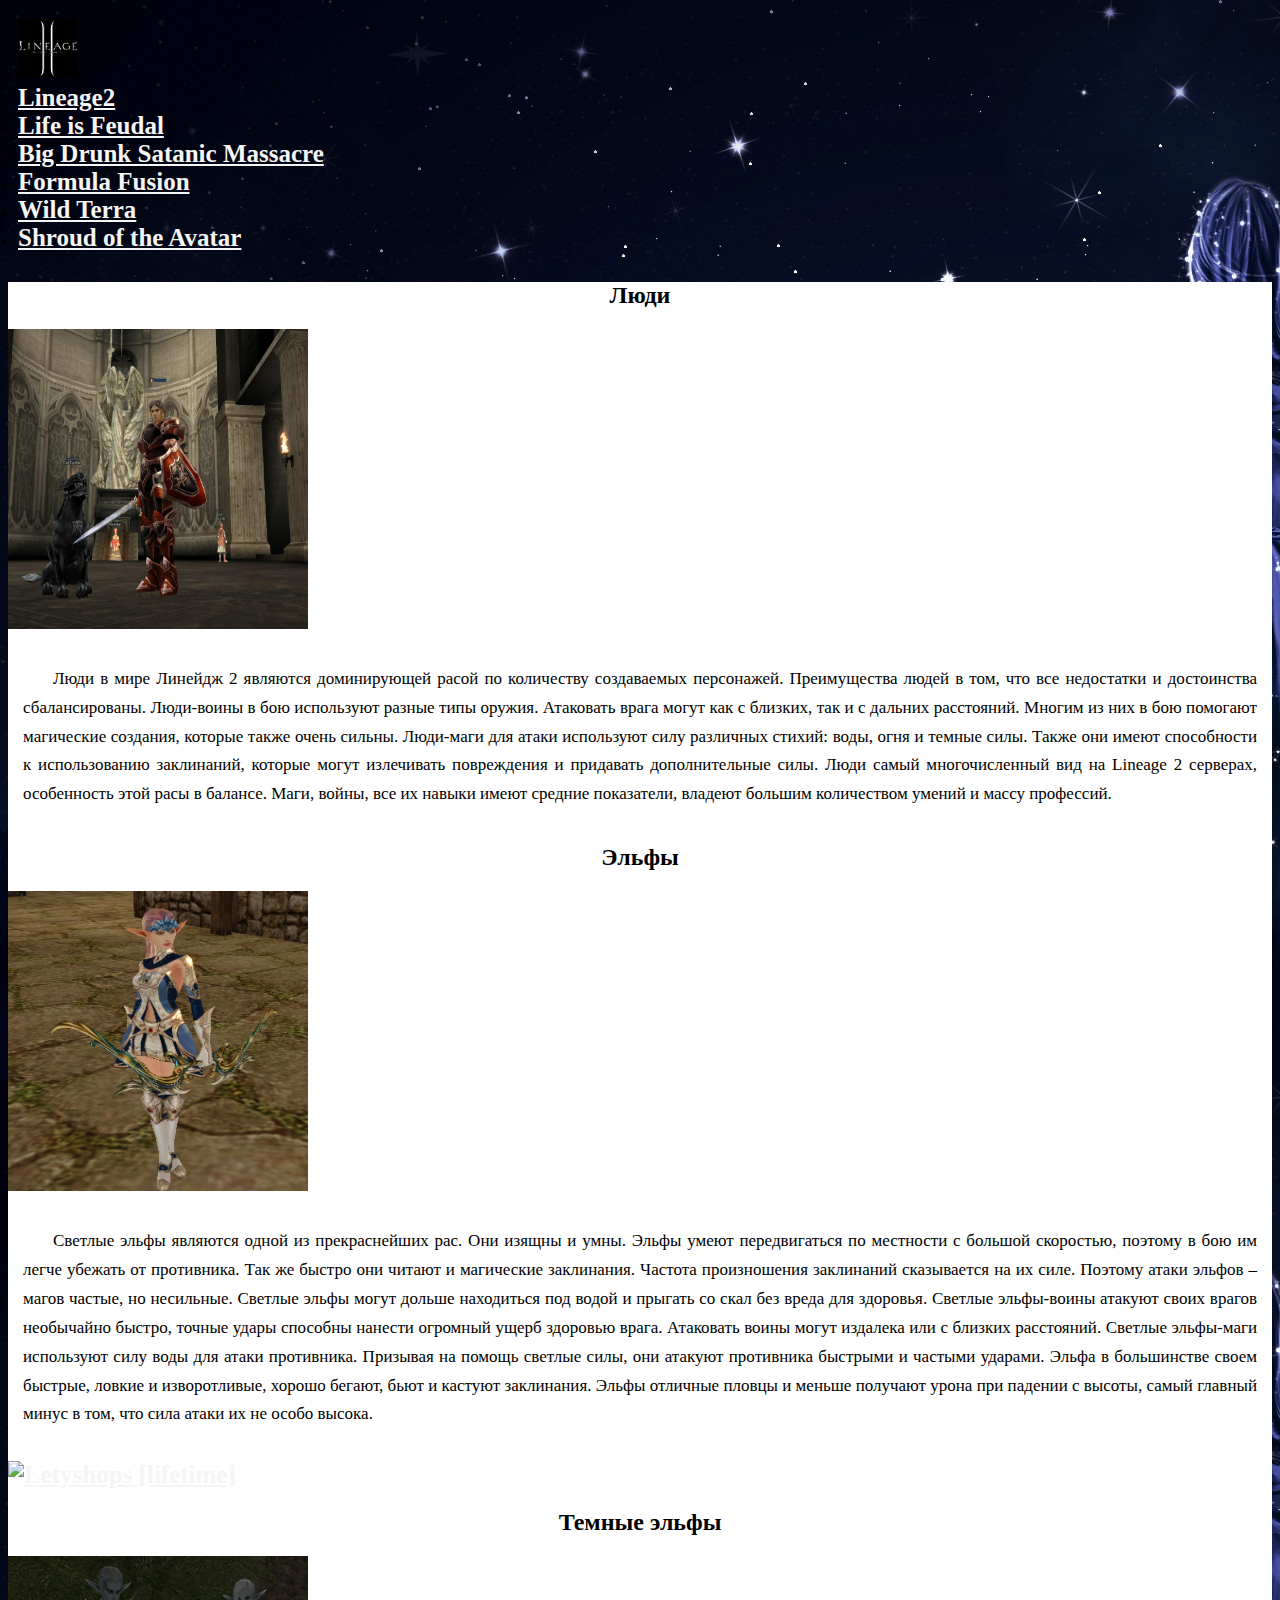
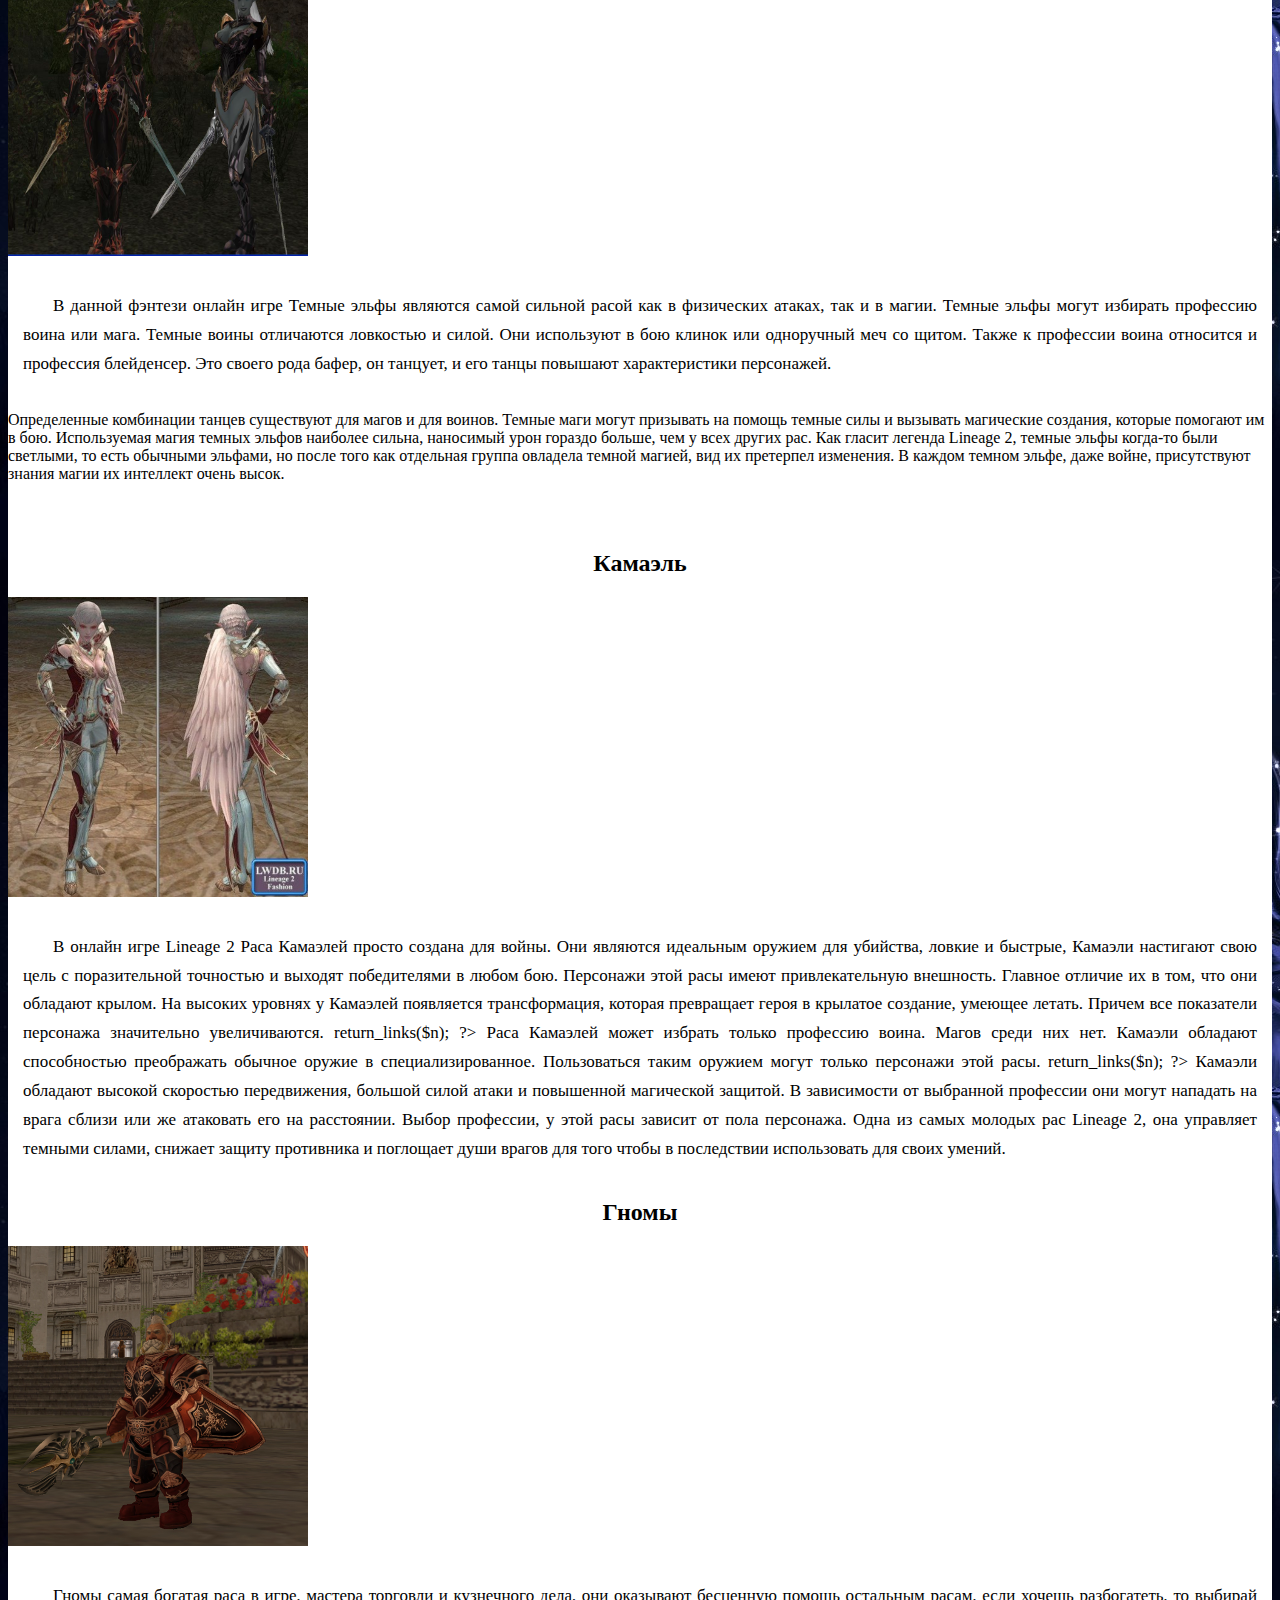
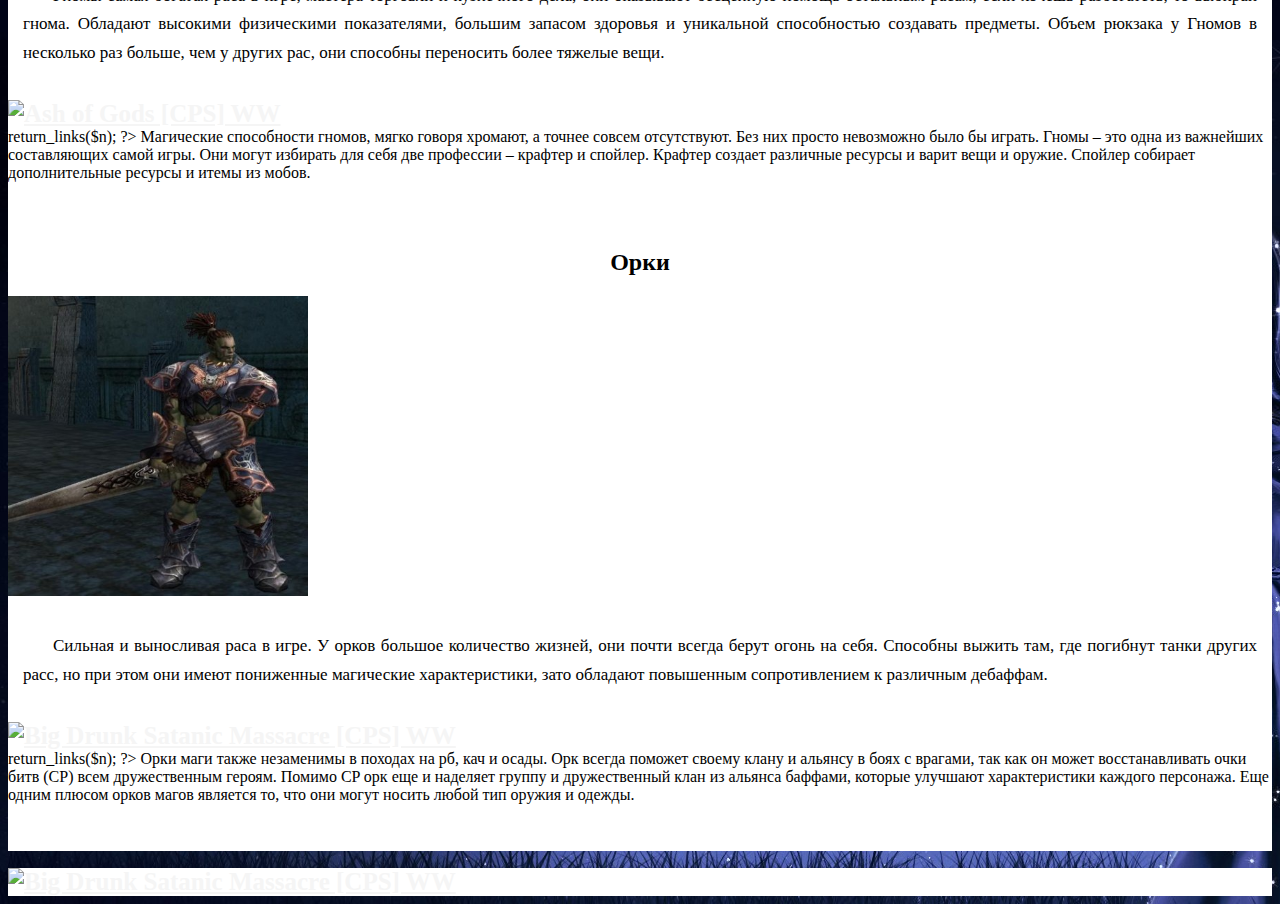
==== index.html @ 6e076719 "Update index.html" ====
<!doctype html>
<html lang="ru">
  <head>
    <!-- Required meta tags -->
    <meta charset="utf-8">
    <meta name="viewport" content="width=device-width, initial-scale=1, shrink-to-fit=no">
	  <meta name="yandex-verification" content="5c67031f08113f99" />
    <!-- Yandex.Metrika counter -->
<script type="text/javascript" >
    (function (d, w, c) {
        (w[c] = w[c] || []).push(function() {
            try {
                w.yaCounter50269750 = new Ya.Metrika2({
                    id:50269750,
                    clickmap:true,
                    trackLinks:true,
                    accurateTrackBounce:true,
                    webvisor:true
                });
            } catch(e) { }
        });
        var n = d.getElementsByTagName("script")[0],
            s = d.createElement("script"),
            f = function () { n.parentNode.insertBefore(s, n); };
        s.type = "text/javascript";
        s.async = true;
        s.src = "https://mc.yandex.ru/metrika/tag.js";
        if (w.opera == "[object Opera]") {
            d.addEventListener("DOMContentLoaded", f, false);
        } else { f(); }
    })(document, window, "yandex_metrika_callbacks2");
</script>
<noscript><div><img src="https://mc.yandex.ru/watch/50269750" style="position:absolute; left:-9999px;" alt="" /></div></noscript>
<!-- /Yandex.Metrika counter -->
    <script async src="//pagead2.googlesyndication.com/pagead/js/adsbygoogle.js"></script>
<script>
  (adsbygoogle = window.adsbygoogle || []).push({
    google_ad_client: "ca-pub-9462362155883825",
    enable_page_level_ads: true
  });
</script>
    <script type="text/javascript" async src="https://relap.io/api/v6/head.js?token=1KzUC48LNGyRJVRR"></script>
    <!-- SAPE RTB JS -->
<script
    async="async"
    src="//cdn-rtb.sape.ru/rtb-b/js/820/2/88820.js"
    type="text/javascript">
</script>
<!-- SAPE RTB END -->
<?php
    global $sape;
    if (!defined('_SAPE_USER')){
        define('_SAPE_USER', '7aacc1bf2b78b3382fcc8656fcb817882e9673175691a89717c8f3f2d198a3b7');
    }
    require_once(realpath($_SERVER['DOCUMENT_ROOT'].'/'._SAPE_USER.'/sape.php'));
    $sape = new SAPE_client();
?>
    <!-- Bootstrap CSS -->
    <link rel="stylesheet" href="https://stackpath.bootstrapcdn.com/bootstrap/4.1.3/css/bootstrap.min.css" integrity="sha384-MCw98/SFnGE8fJT3GXwEOngsV7Zt27NXFoaoApmYm81iuXoPkFOJwJ8ERdknLPMO" crossorigin="anonymous">
    <link rel="stylesheet" href="style.css" type="text/css"/>
    <title>Lineage2</title>
  </head>
  <body>
	  <!-- Rating@Mail.ru counter -->
<script type="text/javascript">
var _tmr = window._tmr || (window._tmr = []);
_tmr.push({id: "3060659", type: "pageView", start: (new Date()).getTime()});
(function (d, w, id) {
  if (d.getElementById(id)) return;
  var ts = d.createElement("script"); ts.type = "text/javascript"; ts.async = true; ts.id = id;
  ts.src = (d.location.protocol == "https:" ? "https:" : "http:") + "//top-fwz1.mail.ru/js/code.js";
  var f = function () {var s = d.getElementsByTagName("script")[0]; s.parentNode.insertBefore(ts, s);};
  if (w.opera == "[object Opera]") { d.addEventListener("DOMContentLoaded", f, false); } else { f(); }
})(document, window, "topmailru-code");
</script><noscript><div>
<img src="//top-fwz1.mail.ru/counter?id=3060659;js=na" style="border:0;position:absolute;left:-9999px;" alt="" />
</div></noscript>
<!-- //Rating@Mail.ru counter -->

      <div class="container-fluid">
            <nav class="nav navbar nav-pills nav-fill">
                    <li class="nav-item">
                      <a class=navbar-brand href="https://ad.admitad.com/g/xws70l72zpe89a14c8f497ed87304533e6f811d7/">
                        <img src="Lineage_2_Logo.jpg" width="60" height="60" alt="logo">
                      </a>
                    </li>
                <li class="nav-item">
                    <a class="nav-link" href="index.html">Lineage2</a>
                  </li>
                  <li class="nav-item">
                    <a class="nav-link" href="index2.html">Life is Feudal</a>
                  </li>
		    <li class="nav-item">
                    <a class="nav-link" href="index4.html">Big Drunk Satanic Massacre</a>
                  </li>
		    <li class="nav-item">
                    <a class="nav-link" href="index3.html">Formula Fusion</a>
                  </li>
		    <li class="nav-item">
                    <a class="nav-link" href="index5.html">Wild Terra</a>
                  </li>
		    <li class="nav-item">
                    <a class="nav-link" href="index6.html">Shroud of the Avatar</a>
                  </li>
            </nav>
        </div>    
            <div class="container-fluid">
                    <div class="row no-gutters">
                        <div class="col-sm-3 col-xs-12">
                          <script type='text/javascript'>(function() {
  /* Optional settings (these lines can be removed): */ 
   subID = "";  // - local banner key;
   injectTo = "";  // - #id of html element (ex., "top-banner").
  /* End settings block */ 

if(injectTo=="")injectTo="admitad_shuffle"+subID+Math.round(Math.random()*100000000);
if(subID=='')subid_block=''; else subid_block='subid/'+subID+'/';
document.write('<div id="'+injectTo+'"></div>');
var s = document.createElement('script');
s.type = 'text/javascript'; s.async = true;
s.src = 'https://ad.admitad.com/shuffle/86b9311b46/'+subid_block+'?inject_to='+injectTo;
var x = document.getElementsByTagName('script')[0];
x.parentNode.insertBefore(s, x);
})();</script>
                        <!-- SAPE RTB DIV 240x400 -->
                        <div id="SRTB_416899" class="img-rounded pull-xs-right"></div>
                        <!-- SAPE RTB END -->
				
				
				
                        </div>
		
                        <div class="col-sm-6 col-xs-12">
                                <div class="text">
                                    <div class="row">
                                        <div class="col">
                                        <h2>Люди</h2>
                                          <div class="text-center img border">
                                                    <img src="chel.jpg" class="img-fluid img-thumbnail" width="300" height="300" alt="Responsive image">
                                                </div>
                                            <p>Люди в мире Линейдж 2 являются доминирующей расой по количеству создаваемых персонажей. Преимущества людей в том, что все недостатки и достоинства сбалансированы. Люди-воины в бою используют разные типы оружия.
                               
                                              Атаковать врага могут как с близких, так и с дальних расстояний. Многим из них в бою помогают магические создания, которые также очень сильны. Люди-маги для атаки используют силу различных стихий: воды, огня и темные силы. Также они имеют способности к использованию заклинаний, которые могут излечивать повреждения и придавать дополнительные силы. Люди самый многочисленный вид на Lineage 2 серверах, особенность этой расы в балансе. Маги, войны, все их навыки имеют средние показатели, владеют большим количеством умений и массу профессий.</p>
                                      </div>
                                    </div>
                                    <div class="row">
                                            <div class="col">      
                                                <h2>Эльфы</h2>
                                              <div class="text-center img border">
                                                            <img src="elf.jpg" class="img-fluid img-thumbnail" width="300" height="300" alt="Responsive image">
                                                    </div>
                                                    <p>Светлые эльфы являются одной из прекраснейших рас. Они изящны и умны. Эльфы умеют передвигаться по местности с большой скоростью, поэтому в бою им легче убежать от противника. Так же быстро они читают и магические заклинания. Частота произношения заклинаний сказывается на их силе. Поэтому атаки эльфов –магов частые, но несильные. Светлые эльфы могут дольше находиться под водой и прыгать со скал без вреда для здоровья. Светлые эльфы-воины атакуют своих врагов необычайно быстро, точные удары способны нанести огромный ущерб здоровью врага. Атаковать воины могут издалека или с близких расстояний. Светлые эльфы-маги используют силу воды для атаки противника. Призывая на помощь светлые силы, они атакуют противника быстрыми и частыми ударами. Эльфа в большинстве своем быстрые, ловкие и изворотливые, хорошо бегают, бьют и кастуют заклинания. Эльфы отличные пловцы и меньше получают урона при падении с высоты, самый главный минус в том, что сила атаки их не особо высока.</p>
                                              <!-- admitad.banner: 6mdt1sazjve89a14c8f48753afd1f1 Letyshops [lifetime] -->
                                              <div class="text-center img border">
<a target="_blank" rel="nofollow" href="https://homyanus.com/g/6mdt1sazjve89a14c8f48753afd1f1/?i=4"><img width="468" height="60" border="0" src="https://ad.admitad.com/b/6mdt1sazjve89a14c8f48753afd1f1/" alt="Letyshops [lifetime]"/></a>
                                              </div>
                                                <!-- /admitad.banner -->
                                            </div>
                                      
                                    </div>
                                    <div class="row">
                                            <div class="col">
                                                <h2>Темные эльфы</h2>
                                                    <div class="text-center img border">
                                                            <img src="darkelf.jpg" class="img-fluid img-thumbnail" width="300" height="300" alt="Responsive image">
                                                    </div>
                                                    <p>В данной фэнтези онлайн игре Темные эльфы являются самой сильной расой как в физических атаках, так и в магии. Темные эльфы могут избирать профессию воина или мага. Темные воины отличаются ловкостью и силой. Они используют в бою клинок или одноручный меч со щитом. Также к профессии воина относится и профессия блейденсер. Это своего рода бафер, он танцует, и его танцы повышают характеристики персонажей. 
                                                      <div class="text-center img border">
     <!-- admitad.banner: dpzbho4zufe89a14c8f4dccff776b8 Wildterra [CPS] RU + 12 countries -->
<script type="text/javascript"> 
try{(function(d,ad,s,ulp,subID,injectTo){ 

  /* Optional settings (these lines can be removed): */ 
  ulp = "";  // - custom goto link;
  subID = "";  // - local banner key; 
  injectTo = "";  // - #id of html element (ex., "top-banner").

var dInject="admitad"+ad+subID+Math.round(Math.random()*100000000);
injectTo=="" && d.write('<div id="'+dInject+'"></div>');
s=s.replace("$",ad);s+="?inject="+(injectTo==""||!injectTo?dInject:injectTo);
if(subID!="")s+="&subid="+subID;if(ulp!="")s+="&ulp="+escape(encodeURI(ulp));
var j=d.createElement("script");
j.type="text/javascript";j.src=s;(d.getElementsByTagName("head")[0]).appendChild(j);
})(window.document,"dpzbho4zufe89a14c8f4dccff776b8","https://ad.admitad.com/j/$/","","","");}catch(err){}
</script>
<noscript>
<embed wmode="opaque" width="600" height="90" src="https://ad.admitad.com/f/dpzbho4zufe89a14c8f4dccff776b8/" type="application/x-shockwave-flash">
<noembed>
<a target="_blank" rel="nofollow" href="https://ad.admitad.com/g/dpzbho4zufe89a14c8f4dccff776b8/?i=4"><img width="600" height="90" border="0" src="https://ad.admitad.com/b/dpzbho4zufe89a14c8f4dccff776b8/" alt="Wildterra [CPS] RU + 12 countries"/></a>
</noembed>
</noscript>
<!-- /admitad.banner -->                                              
</div>
                                                      Определенные комбинации танцев существуют для магов и для воинов. Темные маги могут призывать на помощь темные силы и вызывать магические создания, которые помогают им в бою. Используемая магия темных эльфов наиболее сильна, наносимый урон гораздо больше, чем у всех других рас. Как гласит легенда Lineage 2, темные эльфы когда-то были светлыми, то есть обычными эльфами, но после того как отдельная группа овладела темной магией, вид их претерпел изменения. В каждом темном эльфе, даже войне, присутствуют знания магии их интеллект очень высок.</p>
                                            </div>
                                    </div>
                                    <div class="row">
                                            <div class="col">
                                                <h2>Камаэль</h2>
                                                    <div class="text-center img border">
                                                            <img src="kamael.jpeg" class="img-fluid img-thumbnail" width="300" height="300" alt="Responsive image">
                                                    </div>
                                                    <p>В онлайн игре Lineage 2 Раса Камаэлей просто создана для войны. Они являются идеальным оружием для убийства, ловкие и быстрые, Камаэли настигают свою цель с поразительной точностью и выходят победителями в любом бою. Персонажи этой расы имеют привлекательную внешность. Главное отличие их в том, что они обладают крылом. На высоких уровнях у Камаэлей появляется трансформация, которая превращает героя в крылатое создание, умеющее летать. Причем все показатели персонажа значительно увеличиваются.
                                            <? echo $sape->return_links($n); ?>
                                                    Раса Камаэлей может избрать только профессию воина. Магов среди них нет. Камаэли обладают способностью преображать обычное оружие в специализированное. Пользоваться таким оружием могут только персонажи этой расы.
       
						    <? echo $sape->return_links($n); ?>
                                                    Камаэли обладают высокой скоростью передвижения, большой силой атаки и повышенной магической защитой. В зависимости от выбранной профессии они могут нападать на врага сблизи или же атаковать его на расстоянии. Выбор профессии, у этой расы зависит от пола персонажа. Одна из самых молодых рас Lineage 2, она управляет темными силами, снижает защиту противника и поглощает души врагов для того чтобы в последствии использовать для своих умений.</p>
                                            </div>
                                    </div>
                                    <div class="row">
                                            <div class="col">
                                                <h2>Гномы</h2>
                                                      <div class="text-center img border">
                                                            <img src="gnom.jpg" class="img-fluid img-thumbnail" width="300" height="300" alt="Responsive image">
                                                    </div>
                                                    <p>Гномы самая богатая раса в игре, мастера торговли и кузнечного дела, они оказывают бесценную помощь остальным расам, если хочешь разбогатеть, то выбирай гнома. Обладают высокими физическими показателями, большим запасом здоровья и уникальной способностью создавать предметы. Объем рюкзака у Гномов в несколько раз больше, чем у других рас, они способны переносить более тяжелые вещи. 
                                                      <div class="text-center img border">
	<!-- admitad.banner: iuvay3m5uge89a14c8f451b527508b Ash of Gods [CPS] WW -->
<a target="_blank" rel="nofollow" href="https://ad.admitad.com/g/iuvay3m5uge89a14c8f451b527508b/?i=4"><img width="600" height="90" border="0" src="https://ad.admitad.com/b/iuvay3m5uge89a14c8f451b527508b/" alt="Ash of Gods [CPS] WW"/></a>
<!-- /admitad.banner -->                                           
</div>
						    <? echo $sape->return_links($n); ?>
                                                      Магические способности гномов, мягко говоря хромают, а точнее совсем отсутствуют. Без них просто невозможно было бы играть. Гномы – это одна из важнейших составляющих самой игры. Они могут избирать для себя две профессии – крафтер и спойлер. Крафтер создает различные ресурсы и варит вещи и оружие. Спойлер собирает дополнительные ресурсы и итемы из мобов.</p>
                                      </div>
                                    </div>
                                    <div class="row">
                                            <div class="col">
                                                <h2>Орки</h2>
                                              <div class="text-center img border">
                                                            <img src="orc.jpg" class="img-fluid img-thumbnail" width="300" height="300" alt="Responsive image">
                                                    </div>
                                                    <p>Сильная и выносливая раса в игре.   У орков большое количество жизней, они почти всегда берут огонь на себя. Способны выжить там, где погибнут танки других расс, но при этом они имеют пониженные магические характеристики, зато обладают повышенным сопротивлением к различным дебаффам. 
                                                      <div class="text-center img border">
<!-- admitad.banner: 812k4cvds4e89a14c8f46f90fc7691 Big Drunk Satanic Massacre [CPS] WW -->
<a target="_blank" rel="nofollow" href="https://ad.admitad.com/g/812k4cvds4e89a14c8f46f90fc7691/?i=4"><img width="600" height="300" border="0" src="https://ad.admitad.com/b/812k4cvds4e89a14c8f46f90fc7691/" alt="Big Drunk Satanic Massacre [CPS] WW"/></a>
<!-- /admitad.banner -->                                          
</div>
						    <? echo $sape->return_links($n); ?>
                                                      Орки маги также незаменимы в походах на рб, кач и осады. Орк всегда поможет своему клану и альянсу в боях с врагами, так как он может восстанавливать очки битв (CP) всем дружественным героям. Помимо CP орк еще и наделяет группу и дружественный клан из альянса баффами, которые улучшают характеристики каждого персонажа. Еще одним плюсом орков магов является то, что они могут носить любой тип оружия и одежды.</p>
                                            </div>
                                    </div>
                              </div>
                        </div>
                        <div class="col-sm-3 col-xs-12 relap">
                          <!-- Yandex.RTB R-A-294383-1 -->
<div id="yandex_rtb_R-A-294383-1"></div>
<script type="text/javascript">
    (function(w, d, n, s, t) {
        w[n] = w[n] || [];
        w[n].push(function() {
            Ya.Context.AdvManager.render({
                blockId: "R-A-294383-1",
                renderTo: "yandex_rtb_R-A-294383-1",
                async: true
            });
        });
        t = d.getElementsByTagName("script")[0];
        s = d.createElement("script");
        s.type = "text/javascript";
        s.src = "//an.yandex.ru/system/context.js";
        s.async = true;
        t.parentNode.insertBefore(s, t);
    })(this, this.document, "yandexContextAsyncCallbacks");
</script>
                          <!-- Yandex.RTB R-A-294383-1 -->
                          
                        <div class="text-center img border">
     <!-- admitad.banner: gqjh21ny9fe89a14c8f46f90fc7691 Big Drunk Satanic Massacre [CPS] WW -->
<a target="_blank" rel="nofollow" href="https://ad.admitad.com/g/gqjh21ny9fe89a14c8f46f90fc7691/?i=4"><img width="200" height="300" border="0" src="https://ad.admitad.com/b/gqjh21ny9fe89a14c8f46f90fc7691/" alt="Big Drunk Satanic Massacre [CPS] WW"/></a>
<!-- /admitad.banner -->                                               
</div>
                          
                          <script id="jHOMkVGRyOYcOG5u">if (window.relap) window.relap.ar('jHOMkVGRyOYcOG5u');</script>
                        </div>

                                
                </div>
        </div>

    <!-- Optional JavaScript -->
    <!-- jQuery first, then Popper.js, then Bootstrap JS -->
    <script src="https://code.jquery.com/jquery-3.3.1.slim.min.js" integrity="sha384-q8i/X+965DzO0rT7abK41JStQIAqVgRVzpbzo5smXKp4YfRvH+8abtTE1Pi6jizo" crossorigin="anonymous"></script>
    <script src="https://cdnjs.cloudflare.com/ajax/libs/popper.js/1.14.3/umd/popper.min.js" integrity="sha384-ZMP7rVo3mIykV+2+9J3UJ46jBk0WLaUAdn689aCwoqbBJiSnjAK/l8WvCWPIPm49" crossorigin="anonymous"></script>
    <script src="https://stackpath.bootstrapcdn.com/bootstrap/4.1.3/js/bootstrap.min.js" integrity="sha384-ChfqqxuZUCnJSK3+MXmPNIyE6ZbWh2IMqE241rYiqJxyMiZ6OW/JmZQ5stwEULTy" crossorigin="anonymous"></script>
  </body>
</html>
---- style.css ----
body {
    background-image: url('beauty-night.jpg');
}
a {
    color: whitesmoke;
    font-size: 25px;
    font-weight: bold;
   }
   A:visited {
    color: #cecece;
   }
   A:active {
    color: #ffff00;
   }
   p{
    font-size: 17px;
    text-align: justify;
    text-indent: 30px;
    line-height: 1.7;
   }
nav {
    padding: 10px;
}
h1 {
    text-align: center;
}
h2 {
    text-align: center;
}
p{
    padding: 15px;
}
.text {
    background: white;
}
.img {
    background: white;
    padding: 0px;
}
.img1 {
    position: fixed;
}
.relap {
    background: white;
}
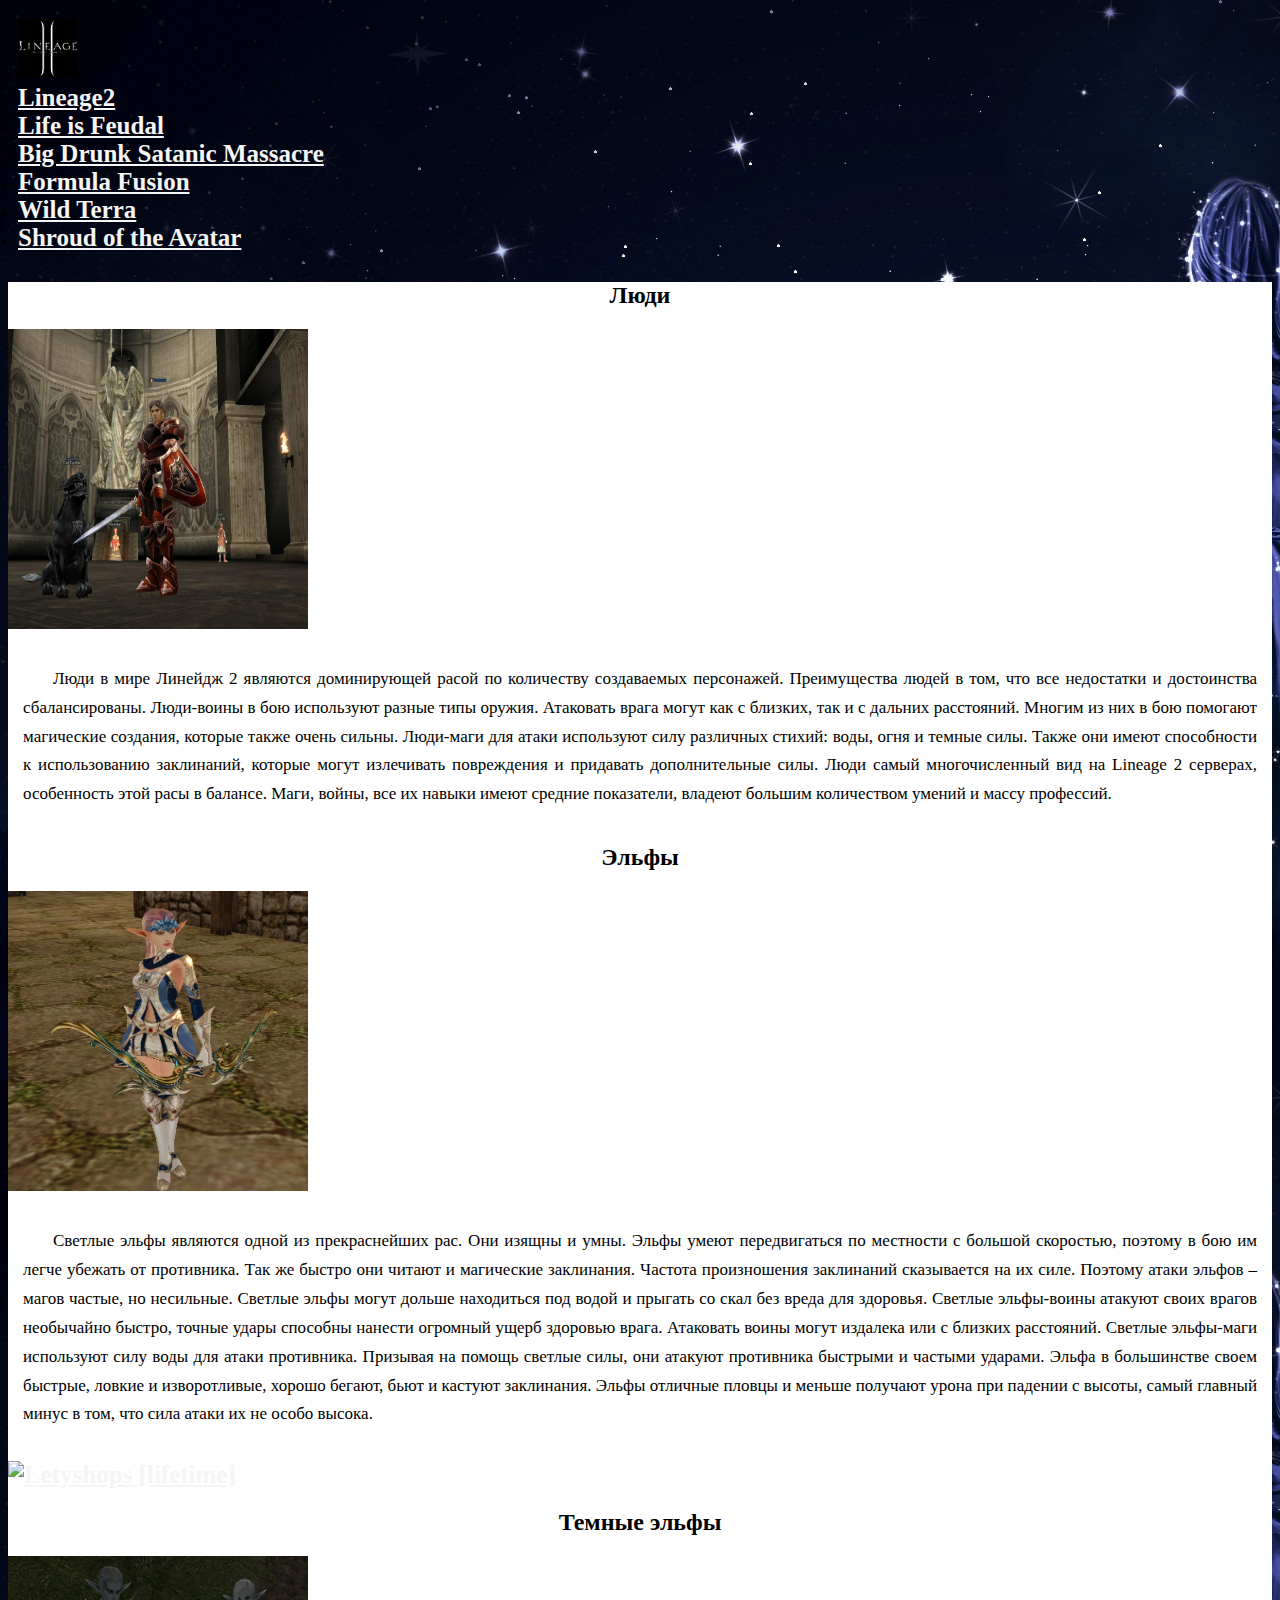
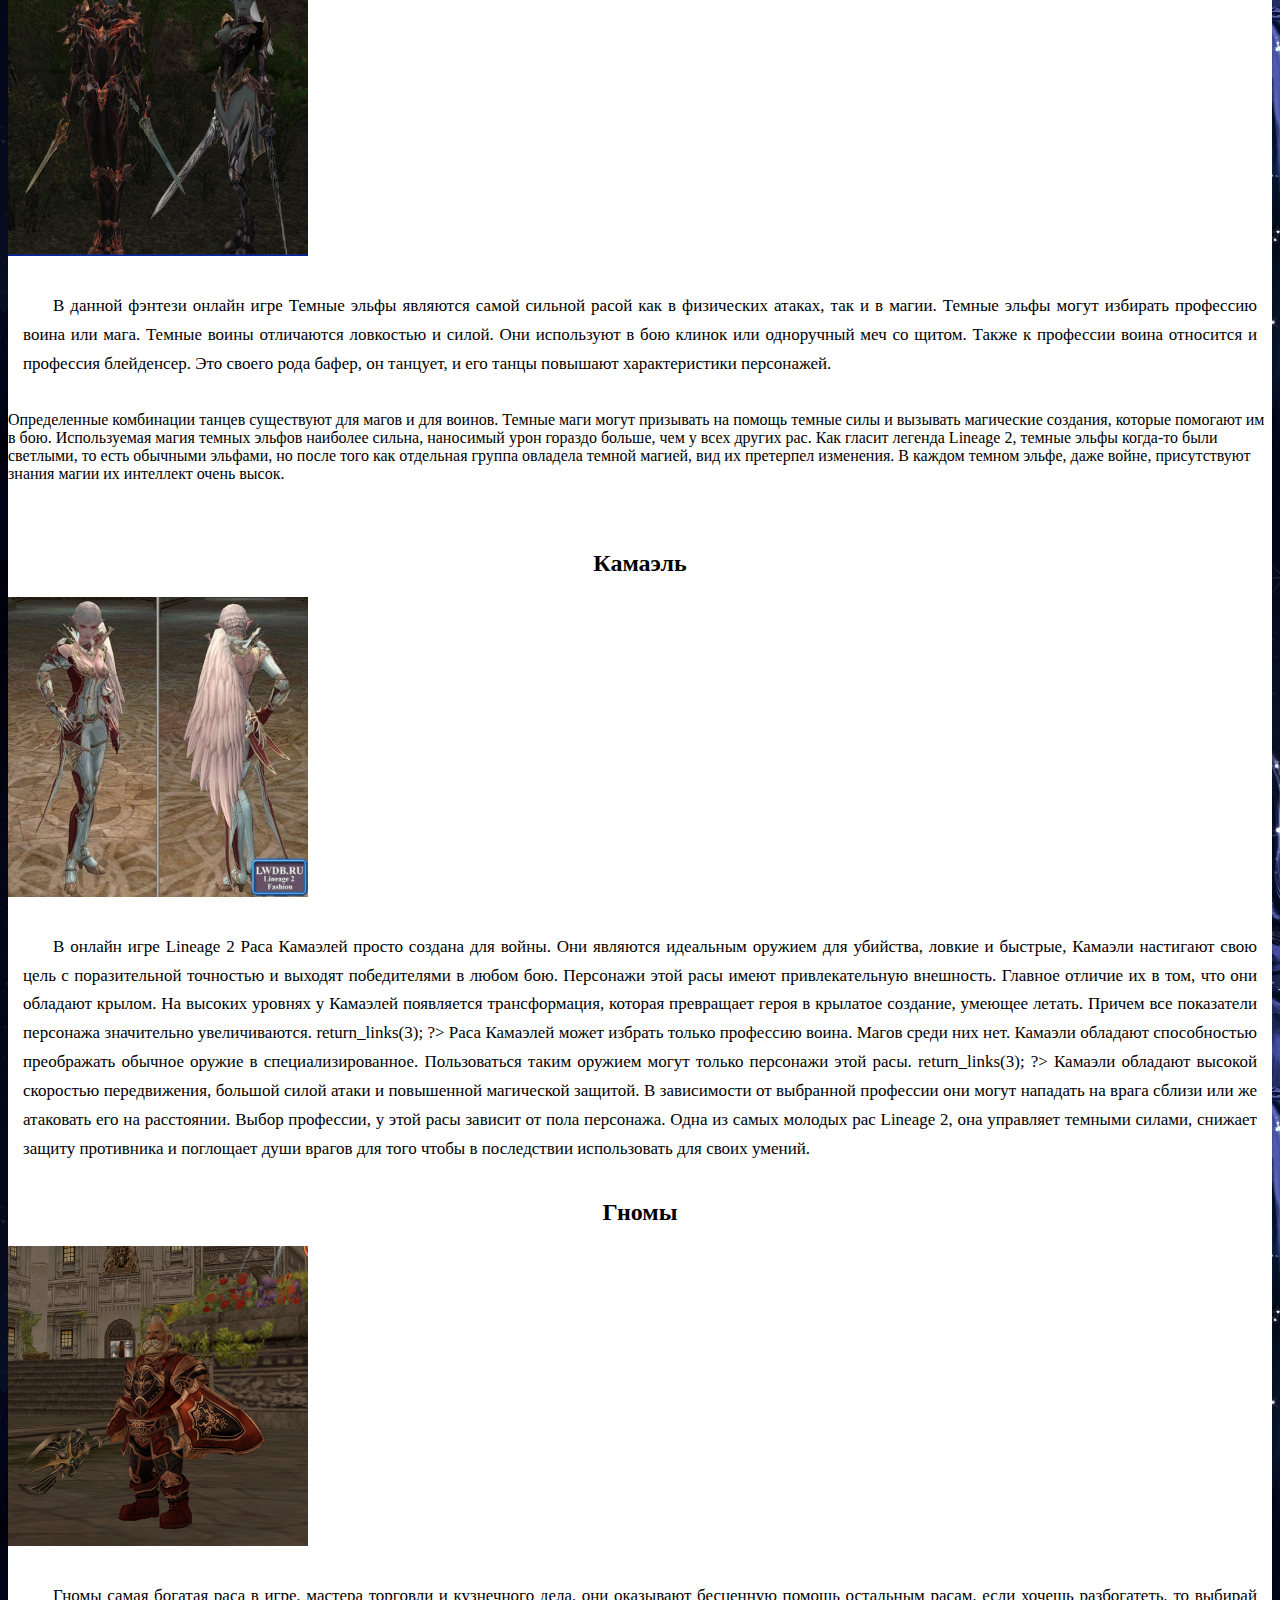
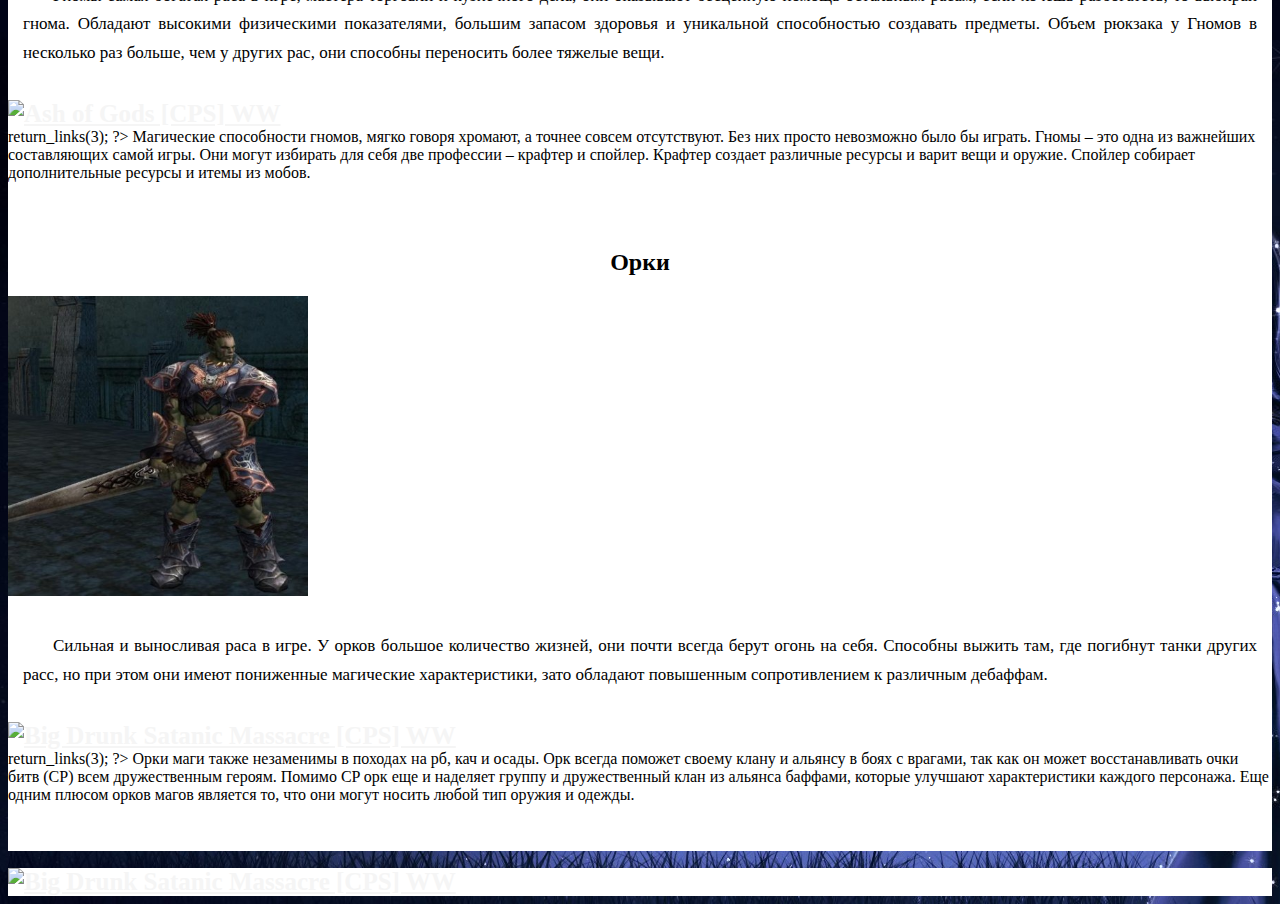
==== commit 07fd2020: "Update index.html" ====
--- a/index.html
+++ b/index.html
@@ -201,10 +201,10 @@
                                                             <img src="kamael.jpeg" class="img-fluid img-thumbnail" width="300" height="300" alt="Responsive image">
                                                     </div>
                                                     <p>В онлайн игре Lineage 2 Раса Камаэлей просто создана для войны. Они являются идеальным оружием для убийства, ловкие и быстрые, Камаэли настигают свою цель с поразительной точностью и выходят победителями в любом бою. Персонажи этой расы имеют привлекательную внешность. Главное отличие их в том, что они обладают крылом. На высоких уровнях у Камаэлей появляется трансформация, которая превращает героя в крылатое создание, умеющее летать. Причем все показатели персонажа значительно увеличиваются.
-                                            <? echo $sape->return_links($n); ?>
+                                            <? echo $sape->return_links(3); ?>
                                                     Раса Камаэлей может избрать только профессию воина. Магов среди них нет. Камаэли обладают способностью преображать обычное оружие в специализированное. Пользоваться таким оружием могут только персонажи этой расы.
        
-						    <? echo $sape->return_links($n); ?>
+						    <? echo $sape->return_links(3); ?>
                                                     Камаэли обладают высокой скоростью передвижения, большой силой атаки и повышенной магической защитой. В зависимости от выбранной профессии они могут нападать на врага сблизи или же атаковать его на расстоянии. Выбор профессии, у этой расы зависит от пола персонажа. Одна из самых молодых рас Lineage 2, она управляет темными силами, снижает защиту противника и поглощает души врагов для того чтобы в последствии использовать для своих умений.</p>
                                             </div>
                                     </div>
@@ -220,7 +220,7 @@
 <a target="_blank" rel="nofollow" href="https://ad.admitad.com/g/iuvay3m5uge89a14c8f451b527508b/?i=4"><img width="600" height="90" border="0" src="https://ad.admitad.com/b/iuvay3m5uge89a14c8f451b527508b/" alt="Ash of Gods [CPS] WW"/></a>
 <!-- /admitad.banner -->                                           
 </div>
-						    <? echo $sape->return_links($n); ?>
+						    <? echo $sape->return_links(3); ?>
                                                       Магические способности гномов, мягко говоря хромают, а точнее совсем отсутствуют. Без них просто невозможно было бы играть. Гномы – это одна из важнейших составляющих самой игры. Они могут избирать для себя две профессии – крафтер и спойлер. Крафтер создает различные ресурсы и варит вещи и оружие. Спойлер собирает дополнительные ресурсы и итемы из мобов.</p>
                                       </div>
                                     </div>
@@ -236,7 +236,7 @@
 <a target="_blank" rel="nofollow" href="https://ad.admitad.com/g/812k4cvds4e89a14c8f46f90fc7691/?i=4"><img width="600" height="300" border="0" src="https://ad.admitad.com/b/812k4cvds4e89a14c8f46f90fc7691/" alt="Big Drunk Satanic Massacre [CPS] WW"/></a>
 <!-- /admitad.banner -->                                          
 </div>
-						    <? echo $sape->return_links($n); ?>
+						    <? echo $sape->return_links(3); ?>
                                                       Орки маги также незаменимы в походах на рб, кач и осады. Орк всегда поможет своему клану и альянсу в боях с врагами, так как он может восстанавливать очки битв (CP) всем дружественным героям. Помимо CP орк еще и наделяет группу и дружественный клан из альянса баффами, которые улучшают характеристики каждого персонажа. Еще одним плюсом орков магов является то, что они могут носить любой тип оружия и одежды.</p>
                                             </div>
                                     </div>
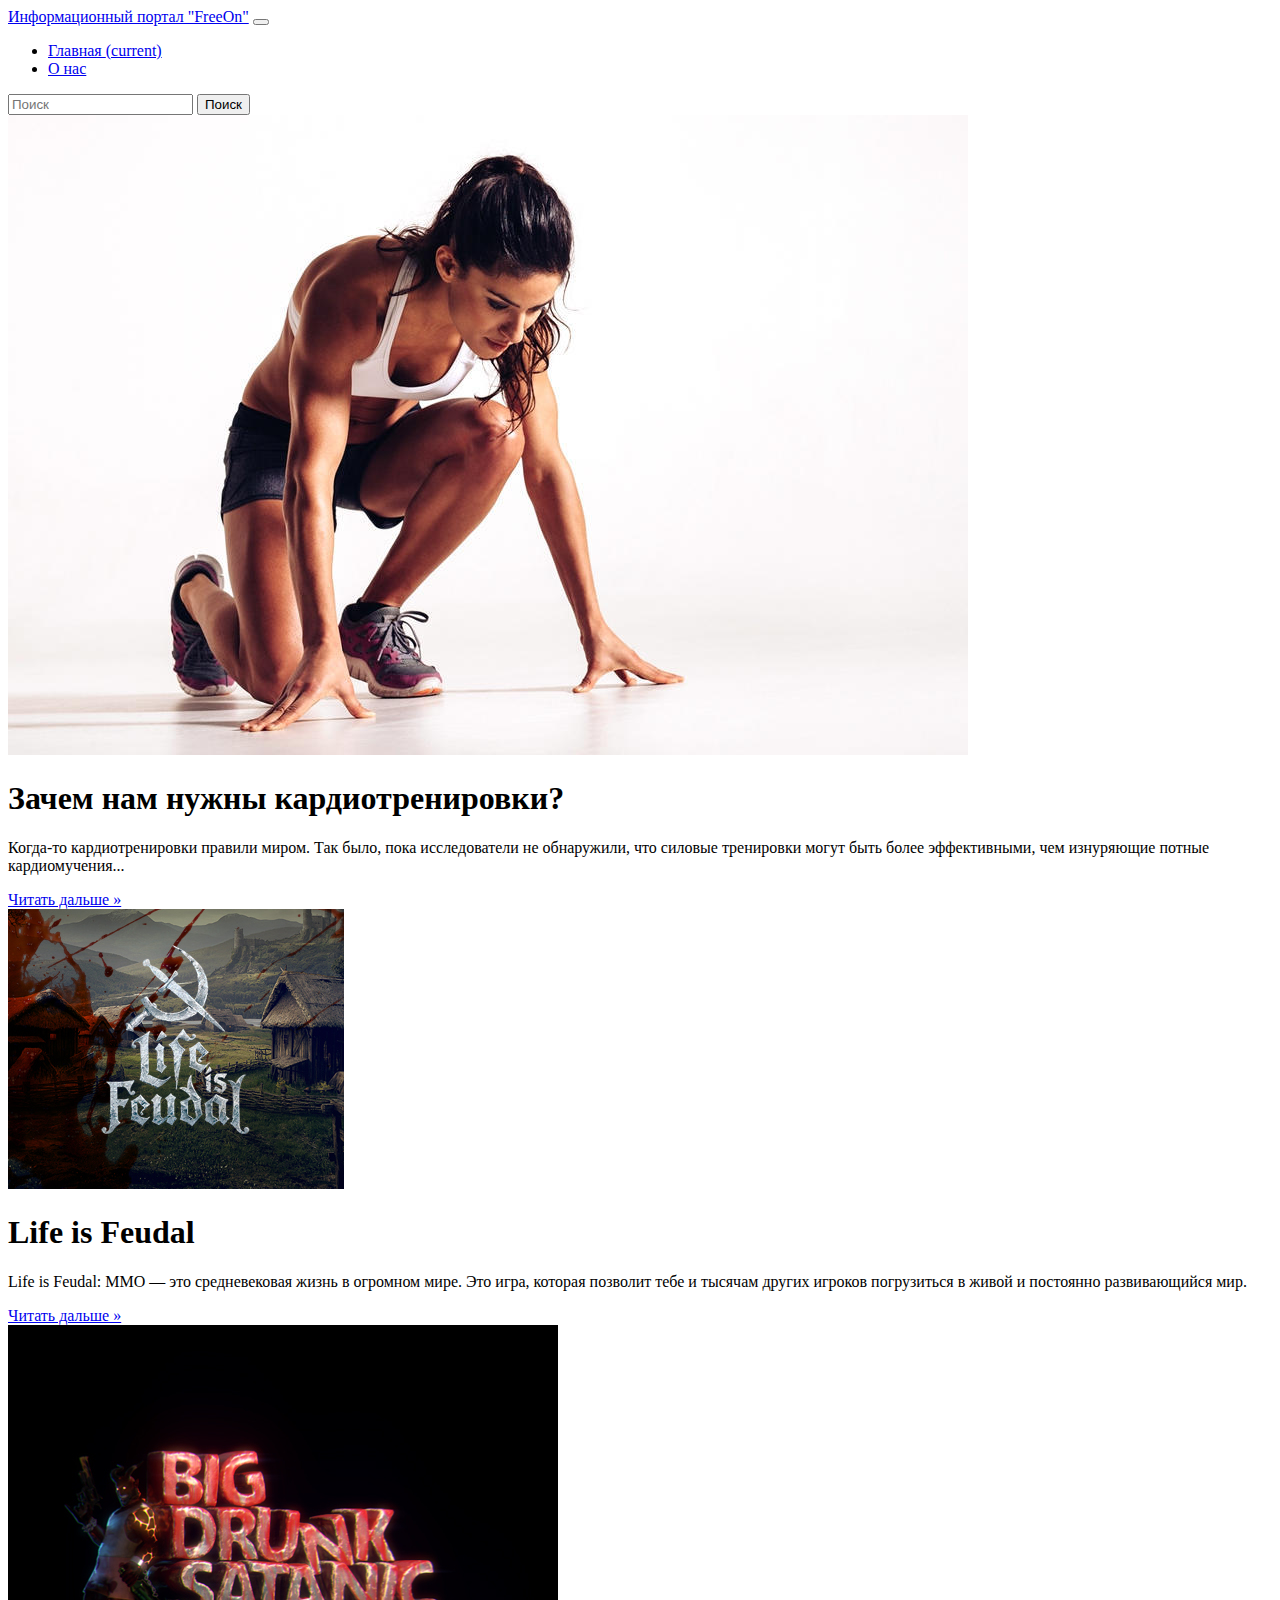
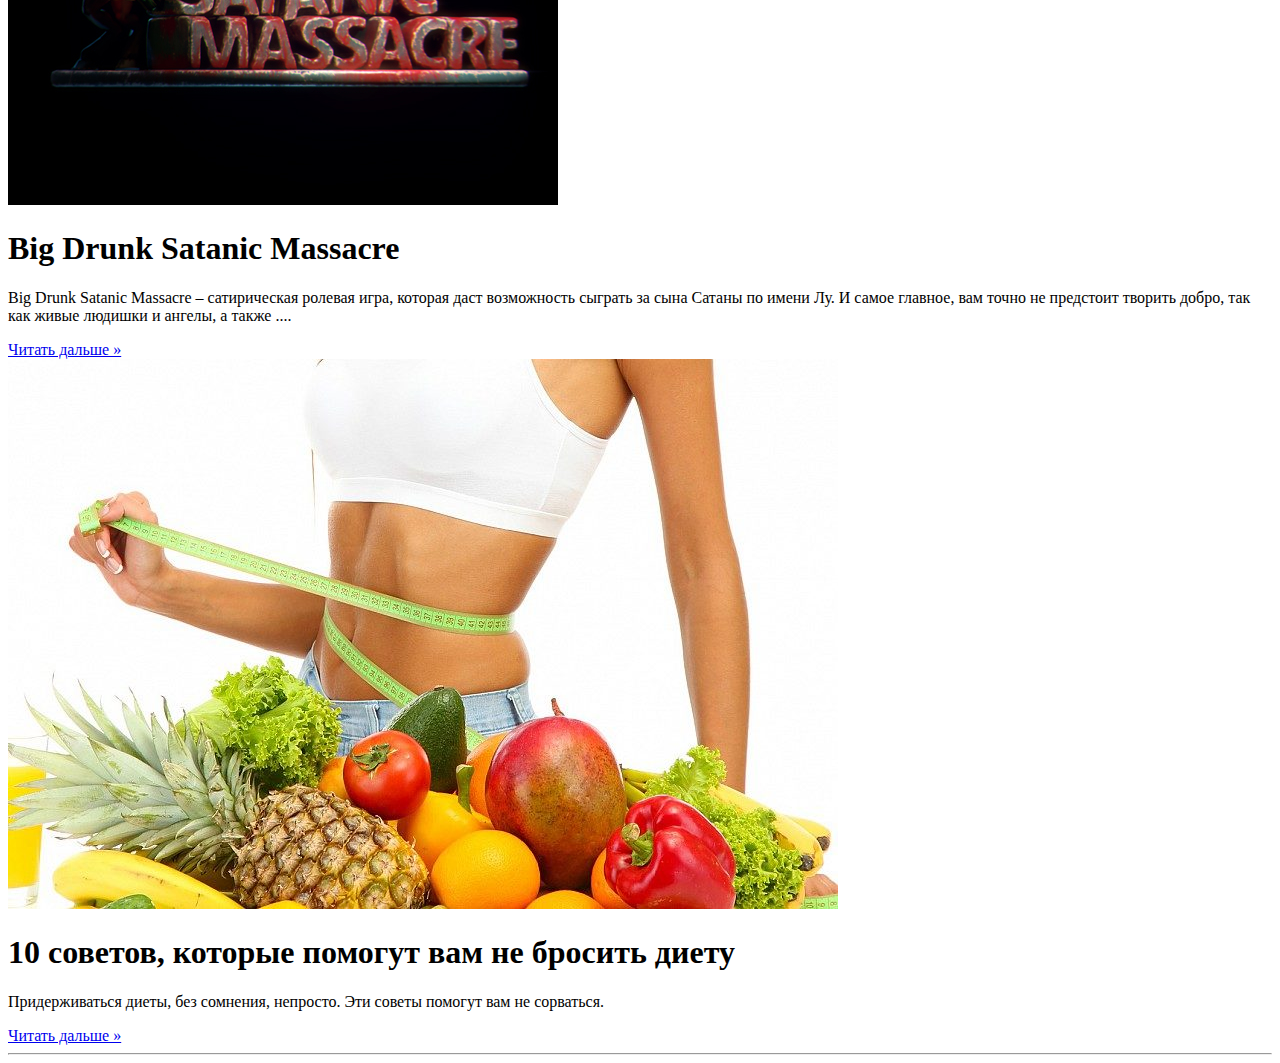
==== commit cc33f5e4: "Add files via upload" ====
--- a/index.html
+++ b/index.html
@@ -1,287 +1,176 @@
-<!doctype html>
-<html lang="ru">
-  <head>
-    <!-- Required meta tags -->
-    <meta charset="utf-8">
-    <meta name="viewport" content="width=device-width, initial-scale=1, shrink-to-fit=no">
-	  <meta name="yandex-verification" content="5c67031f08113f99" />
-    <!-- Yandex.Metrika counter -->
-<script type="text/javascript" >
-    (function (d, w, c) {
-        (w[c] = w[c] || []).push(function() {
-            try {
-                w.yaCounter50269750 = new Ya.Metrika2({
-                    id:50269750,
-                    clickmap:true,
-                    trackLinks:true,
-                    accurateTrackBounce:true,
-                    webvisor:true
-                });
-            } catch(e) { }
-        });
-        var n = d.getElementsByTagName("script")[0],
-            s = d.createElement("script"),
-            f = function () { n.parentNode.insertBefore(s, n); };
-        s.type = "text/javascript";
-        s.async = true;
-        s.src = "https://mc.yandex.ru/metrika/tag.js";
-        if (w.opera == "[object Opera]") {
-            d.addEventListener("DOMContentLoaded", f, false);
-        } else { f(); }
-    })(document, window, "yandex_metrika_callbacks2");
-</script>
-<noscript><div><img src="https://mc.yandex.ru/watch/50269750" style="position:absolute; left:-9999px;" alt="" /></div></noscript>
-<!-- /Yandex.Metrika counter -->
-    <script async src="//pagead2.googlesyndication.com/pagead/js/adsbygoogle.js"></script>
-<script>
-  (adsbygoogle = window.adsbygoogle || []).push({
-    google_ad_client: "ca-pub-9462362155883825",
-    enable_page_level_ads: true
-  });
-</script>
-    <script type="text/javascript" async src="https://relap.io/api/v6/head.js?token=1KzUC48LNGyRJVRR"></script>
-    <!-- SAPE RTB JS -->
-<script
-    async="async"
-    src="//cdn-rtb.sape.ru/rtb-b/js/820/2/88820.js"
-    type="text/javascript">
-</script>
-<!-- SAPE RTB END -->
-<?php
-    global $sape;
-    if (!defined('_SAPE_USER')){
-        define('_SAPE_USER', '7aacc1bf2b78b3382fcc8656fcb817882e9673175691a89717c8f3f2d198a3b7');
-    }
-    require_once(realpath($_SERVER['DOCUMENT_ROOT'].'/'._SAPE_USER.'/sape.php'));
-    $sape = new SAPE_client();
-?>
-    <!-- Bootstrap CSS -->
-    <link rel="stylesheet" href="https://stackpath.bootstrapcdn.com/bootstrap/4.1.3/css/bootstrap.min.css" integrity="sha384-MCw98/SFnGE8fJT3GXwEOngsV7Zt27NXFoaoApmYm81iuXoPkFOJwJ8ERdknLPMO" crossorigin="anonymous">
-    <link rel="stylesheet" href="style.css" type="text/css"/>
-    <title>Lineage2</title>
-  </head>
-  <body>
-	  <!-- Rating@Mail.ru counter -->
-<script type="text/javascript">
-var _tmr = window._tmr || (window._tmr = []);
-_tmr.push({id: "3060659", type: "pageView", start: (new Date()).getTime()});
-(function (d, w, id) {
-  if (d.getElementById(id)) return;
-  var ts = d.createElement("script"); ts.type = "text/javascript"; ts.async = true; ts.id = id;
-  ts.src = (d.location.protocol == "https:" ? "https:" : "http:") + "//top-fwz1.mail.ru/js/code.js";
-  var f = function () {var s = d.getElementsByTagName("script")[0]; s.parentNode.insertBefore(ts, s);};
-  if (w.opera == "[object Opera]") { d.addEventListener("DOMContentLoaded", f, false); } else { f(); }
-})(document, window, "topmailru-code");
-</script><noscript><div>
-<img src="//top-fwz1.mail.ru/counter?id=3060659;js=na" style="border:0;position:absolute;left:-9999px;" alt="" />
-</div></noscript>
-<!-- //Rating@Mail.ru counter -->
-
-      <div class="container-fluid">
-            <nav class="nav navbar nav-pills nav-fill">
-                    <li class="nav-item">
-                      <a class=navbar-brand href="https://ad.admitad.com/g/xws70l72zpe89a14c8f497ed87304533e6f811d7/">
-                        <img src="Lineage_2_Logo.jpg" width="60" height="60" alt="logo">
-                      </a>
-                    </li>
-                <li class="nav-item">
-                    <a class="nav-link" href="index.html">Lineage2</a>
-                  </li>
-                  <li class="nav-item">
-                    <a class="nav-link" href="index2.html">Life is Feudal</a>
-                  </li>
-		    <li class="nav-item">
-                    <a class="nav-link" href="index4.html">Big Drunk Satanic Massacre</a>
-                  </li>
-		    <li class="nav-item">
-                    <a class="nav-link" href="index3.html">Formula Fusion</a>
-                  </li>
-		    <li class="nav-item">
-                    <a class="nav-link" href="index5.html">Wild Terra</a>
-                  </li>
-		    <li class="nav-item">
-                    <a class="nav-link" href="index6.html">Shroud of the Avatar</a>
-                  </li>
-            </nav>
-        </div>    
-            <div class="container-fluid">
-                    <div class="row no-gutters">
-                        <div class="col-sm-3 col-xs-12">
-                          <script type='text/javascript'>(function() {
-  /* Optional settings (these lines can be removed): */ 
-   subID = "";  // - local banner key;
-   injectTo = "";  // - #id of html element (ex., "top-banner").
-  /* End settings block */ 
-
-if(injectTo=="")injectTo="admitad_shuffle"+subID+Math.round(Math.random()*100000000);
-if(subID=='')subid_block=''; else subid_block='subid/'+subID+'/';
-document.write('<div id="'+injectTo+'"></div>');
-var s = document.createElement('script');
-s.type = 'text/javascript'; s.async = true;
-s.src = 'https://ad.admitad.com/shuffle/86b9311b46/'+subid_block+'?inject_to='+injectTo;
-var x = document.getElementsByTagName('script')[0];
-x.parentNode.insertBefore(s, x);
-})();</script>
-                        <!-- SAPE RTB DIV 240x400 -->
-                        <div id="SRTB_416899" class="img-rounded pull-xs-right"></div>
-                        <!-- SAPE RTB END -->
-				
-				
-				
-                        </div>
-		
-                        <div class="col-sm-6 col-xs-12">
-                                <div class="text">
-                                    <div class="row">
-                                        <div class="col">
-                                        <h2>Люди</h2>
-                                          <div class="text-center img border">
-                                                    <img src="chel.jpg" class="img-fluid img-thumbnail" width="300" height="300" alt="Responsive image">
-                                                </div>
-                                            <p>Люди в мире Линейдж 2 являются доминирующей расой по количеству создаваемых персонажей. Преимущества людей в том, что все недостатки и достоинства сбалансированы. Люди-воины в бою используют разные типы оружия.
-                               
-                                              Атаковать врага могут как с близких, так и с дальних расстояний. Многим из них в бою помогают магические создания, которые также очень сильны. Люди-маги для атаки используют силу различных стихий: воды, огня и темные силы. Также они имеют способности к использованию заклинаний, которые могут излечивать повреждения и придавать дополнительные силы. Люди самый многочисленный вид на Lineage 2 серверах, особенность этой расы в балансе. Маги, войны, все их навыки имеют средние показатели, владеют большим количеством умений и массу профессий.</p>
-                                      </div>
-                                    </div>
-                                    <div class="row">
-                                            <div class="col">      
-                                                <h2>Эльфы</h2>
-                                              <div class="text-center img border">
-                                                            <img src="elf.jpg" class="img-fluid img-thumbnail" width="300" height="300" alt="Responsive image">
-                                                    </div>
-                                                    <p>Светлые эльфы являются одной из прекраснейших рас. Они изящны и умны. Эльфы умеют передвигаться по местности с большой скоростью, поэтому в бою им легче убежать от противника. Так же быстро они читают и магические заклинания. Частота произношения заклинаний сказывается на их силе. Поэтому атаки эльфов –магов частые, но несильные. Светлые эльфы могут дольше находиться под водой и прыгать со скал без вреда для здоровья. Светлые эльфы-воины атакуют своих врагов необычайно быстро, точные удары способны нанести огромный ущерб здоровью врага. Атаковать воины могут издалека или с близких расстояний. Светлые эльфы-маги используют силу воды для атаки противника. Призывая на помощь светлые силы, они атакуют противника быстрыми и частыми ударами. Эльфа в большинстве своем быстрые, ловкие и изворотливые, хорошо бегают, бьют и кастуют заклинания. Эльфы отличные пловцы и меньше получают урона при падении с высоты, самый главный минус в том, что сила атаки их не особо высока.</p>
-                                              <!-- admitad.banner: 6mdt1sazjve89a14c8f48753afd1f1 Letyshops [lifetime] -->
-                                              <div class="text-center img border">
-<a target="_blank" rel="nofollow" href="https://homyanus.com/g/6mdt1sazjve89a14c8f48753afd1f1/?i=4"><img width="468" height="60" border="0" src="https://ad.admitad.com/b/6mdt1sazjve89a14c8f48753afd1f1/" alt="Letyshops [lifetime]"/></a>
-                                              </div>
-                                                <!-- /admitad.banner -->
-                                            </div>
-                                      
-                                    </div>
-                                    <div class="row">
-                                            <div class="col">
-                                                <h2>Темные эльфы</h2>
-                                                    <div class="text-center img border">
-                                                            <img src="darkelf.jpg" class="img-fluid img-thumbnail" width="300" height="300" alt="Responsive image">
-                                                    </div>
-                                                    <p>В данной фэнтези онлайн игре Темные эльфы являются самой сильной расой как в физических атаках, так и в магии. Темные эльфы могут избирать профессию воина или мага. Темные воины отличаются ловкостью и силой. Они используют в бою клинок или одноручный меч со щитом. Также к профессии воина относится и профессия блейденсер. Это своего рода бафер, он танцует, и его танцы повышают характеристики персонажей. 
-                                                      <div class="text-center img border">
-     <!-- admitad.banner: dpzbho4zufe89a14c8f4dccff776b8 Wildterra [CPS] RU + 12 countries -->
-<script type="text/javascript"> 
-try{(function(d,ad,s,ulp,subID,injectTo){ 
-
-  /* Optional settings (these lines can be removed): */ 
-  ulp = "";  // - custom goto link;
-  subID = "";  // - local banner key; 
-  injectTo = "";  // - #id of html element (ex., "top-banner").
-
-var dInject="admitad"+ad+subID+Math.round(Math.random()*100000000);
-injectTo=="" && d.write('<div id="'+dInject+'"></div>');
-s=s.replace("$",ad);s+="?inject="+(injectTo==""||!injectTo?dInject:injectTo);
-if(subID!="")s+="&subid="+subID;if(ulp!="")s+="&ulp="+escape(encodeURI(ulp));
-var j=d.createElement("script");
-j.type="text/javascript";j.src=s;(d.getElementsByTagName("head")[0]).appendChild(j);
-})(window.document,"dpzbho4zufe89a14c8f4dccff776b8","https://ad.admitad.com/j/$/","","","");}catch(err){}
-</script>
-<noscript>
-<embed wmode="opaque" width="600" height="90" src="https://ad.admitad.com/f/dpzbho4zufe89a14c8f4dccff776b8/" type="application/x-shockwave-flash">
-<noembed>
-<a target="_blank" rel="nofollow" href="https://ad.admitad.com/g/dpzbho4zufe89a14c8f4dccff776b8/?i=4"><img width="600" height="90" border="0" src="https://ad.admitad.com/b/dpzbho4zufe89a14c8f4dccff776b8/" alt="Wildterra [CPS] RU + 12 countries"/></a>
-</noembed>
-</noscript>
-<!-- /admitad.banner -->                                              
-</div>
-                                                      Определенные комбинации танцев существуют для магов и для воинов. Темные маги могут призывать на помощь темные силы и вызывать магические создания, которые помогают им в бою. Используемая магия темных эльфов наиболее сильна, наносимый урон гораздо больше, чем у всех других рас. Как гласит легенда Lineage 2, темные эльфы когда-то были светлыми, то есть обычными эльфами, но после того как отдельная группа овладела темной магией, вид их претерпел изменения. В каждом темном эльфе, даже войне, присутствуют знания магии их интеллект очень высок.</p>
-                                            </div>
-                                    </div>
-                                    <div class="row">
-                                            <div class="col">
-                                                <h2>Камаэль</h2>
-                                                    <div class="text-center img border">
-                                                            <img src="kamael.jpeg" class="img-fluid img-thumbnail" width="300" height="300" alt="Responsive image">
-                                                    </div>
-                                                    <p>В онлайн игре Lineage 2 Раса Камаэлей просто создана для войны. Они являются идеальным оружием для убийства, ловкие и быстрые, Камаэли настигают свою цель с поразительной точностью и выходят победителями в любом бою. Персонажи этой расы имеют привлекательную внешность. Главное отличие их в том, что они обладают крылом. На высоких уровнях у Камаэлей появляется трансформация, которая превращает героя в крылатое создание, умеющее летать. Причем все показатели персонажа значительно увеличиваются.
-                                            <? echo $sape->return_links(3); ?>
-                                                    Раса Камаэлей может избрать только профессию воина. Магов среди них нет. Камаэли обладают способностью преображать обычное оружие в специализированное. Пользоваться таким оружием могут только персонажи этой расы.
-       
-						    <? echo $sape->return_links(3); ?>
-                                                    Камаэли обладают высокой скоростью передвижения, большой силой атаки и повышенной магической защитой. В зависимости от выбранной профессии они могут нападать на врага сблизи или же атаковать его на расстоянии. Выбор профессии, у этой расы зависит от пола персонажа. Одна из самых молодых рас Lineage 2, она управляет темными силами, снижает защиту противника и поглощает души врагов для того чтобы в последствии использовать для своих умений.</p>
-                                            </div>
-                                    </div>
-                                    <div class="row">
-                                            <div class="col">
-                                                <h2>Гномы</h2>
-                                                      <div class="text-center img border">
-                                                            <img src="gnom.jpg" class="img-fluid img-thumbnail" width="300" height="300" alt="Responsive image">
-                                                    </div>
-                                                    <p>Гномы самая богатая раса в игре, мастера торговли и кузнечного дела, они оказывают бесценную помощь остальным расам, если хочешь разбогатеть, то выбирай гнома. Обладают высокими физическими показателями, большим запасом здоровья и уникальной способностью создавать предметы. Объем рюкзака у Гномов в несколько раз больше, чем у других рас, они способны переносить более тяжелые вещи. 
-                                                      <div class="text-center img border">
-	<!-- admitad.banner: iuvay3m5uge89a14c8f451b527508b Ash of Gods [CPS] WW -->
-<a target="_blank" rel="nofollow" href="https://ad.admitad.com/g/iuvay3m5uge89a14c8f451b527508b/?i=4"><img width="600" height="90" border="0" src="https://ad.admitad.com/b/iuvay3m5uge89a14c8f451b527508b/" alt="Ash of Gods [CPS] WW"/></a>
-<!-- /admitad.banner -->                                           
-</div>
-						    <? echo $sape->return_links(3); ?>
-                                                      Магические способности гномов, мягко говоря хромают, а точнее совсем отсутствуют. Без них просто невозможно было бы играть. Гномы – это одна из важнейших составляющих самой игры. Они могут избирать для себя две профессии – крафтер и спойлер. Крафтер создает различные ресурсы и варит вещи и оружие. Спойлер собирает дополнительные ресурсы и итемы из мобов.</p>
-                                      </div>
-                                    </div>
-                                    <div class="row">
-                                            <div class="col">
-                                                <h2>Орки</h2>
-                                              <div class="text-center img border">
-                                                            <img src="orc.jpg" class="img-fluid img-thumbnail" width="300" height="300" alt="Responsive image">
-                                                    </div>
-                                                    <p>Сильная и выносливая раса в игре.   У орков большое количество жизней, они почти всегда берут огонь на себя. Способны выжить там, где погибнут танки других расс, но при этом они имеют пониженные магические характеристики, зато обладают повышенным сопротивлением к различным дебаффам. 
-                                                      <div class="text-center img border">
-<!-- admitad.banner: 812k4cvds4e89a14c8f46f90fc7691 Big Drunk Satanic Massacre [CPS] WW -->
-<a target="_blank" rel="nofollow" href="https://ad.admitad.com/g/812k4cvds4e89a14c8f46f90fc7691/?i=4"><img width="600" height="300" border="0" src="https://ad.admitad.com/b/812k4cvds4e89a14c8f46f90fc7691/" alt="Big Drunk Satanic Massacre [CPS] WW"/></a>
-<!-- /admitad.banner -->                                          
-</div>
-						    <? echo $sape->return_links(3); ?>
-                                                      Орки маги также незаменимы в походах на рб, кач и осады. Орк всегда поможет своему клану и альянсу в боях с врагами, так как он может восстанавливать очки битв (CP) всем дружественным героям. Помимо CP орк еще и наделяет группу и дружественный клан из альянса баффами, которые улучшают характеристики каждого персонажа. Еще одним плюсом орков магов является то, что они могут носить любой тип оружия и одежды.</p>
-                                            </div>
-                                    </div>
-                              </div>
-                        </div>
-                        <div class="col-sm-3 col-xs-12 relap">
-                          <!-- Yandex.RTB R-A-294383-1 -->
-<div id="yandex_rtb_R-A-294383-1"></div>
-<script type="text/javascript">
-    (function(w, d, n, s, t) {
-        w[n] = w[n] || [];
-        w[n].push(function() {
-            Ya.Context.AdvManager.render({
-                blockId: "R-A-294383-1",
-                renderTo: "yandex_rtb_R-A-294383-1",
-                async: true
-            });
-        });
-        t = d.getElementsByTagName("script")[0];
-        s = d.createElement("script");
-        s.type = "text/javascript";
-        s.src = "//an.yandex.ru/system/context.js";
-        s.async = true;
-        t.parentNode.insertBefore(s, t);
-    })(this, this.document, "yandexContextAsyncCallbacks");
-</script>
-                          <!-- Yandex.RTB R-A-294383-1 -->
-                          
-                        <div class="text-center img border">
-     <!-- admitad.banner: gqjh21ny9fe89a14c8f46f90fc7691 Big Drunk Satanic Massacre [CPS] WW -->
-<a target="_blank" rel="nofollow" href="https://ad.admitad.com/g/gqjh21ny9fe89a14c8f46f90fc7691/?i=4"><img width="200" height="300" border="0" src="https://ad.admitad.com/b/gqjh21ny9fe89a14c8f46f90fc7691/" alt="Big Drunk Satanic Massacre [CPS] WW"/></a>
-<!-- /admitad.banner -->                                               
-</div>
-                          
-                          <script id="jHOMkVGRyOYcOG5u">if (window.relap) window.relap.ar('jHOMkVGRyOYcOG5u');</script>
-                        </div>
-
-                                
-                </div>
-        </div>
-
-    <!-- Optional JavaScript -->
-    <!-- jQuery first, then Popper.js, then Bootstrap JS -->
-    <script src="https://code.jquery.com/jquery-3.3.1.slim.min.js" integrity="sha384-q8i/X+965DzO0rT7abK41JStQIAqVgRVzpbzo5smXKp4YfRvH+8abtTE1Pi6jizo" crossorigin="anonymous"></script>
-    <script src="https://cdnjs.cloudflare.com/ajax/libs/popper.js/1.14.3/umd/popper.min.js" integrity="sha384-ZMP7rVo3mIykV+2+9J3UJ46jBk0WLaUAdn689aCwoqbBJiSnjAK/l8WvCWPIPm49" crossorigin="anonymous"></script>
-    <script src="https://stackpath.bootstrapcdn.com/bootstrap/4.1.3/js/bootstrap.min.js" integrity="sha384-ChfqqxuZUCnJSK3+MXmPNIyE6ZbWh2IMqE241rYiqJxyMiZ6OW/JmZQ5stwEULTy" crossorigin="anonymous"></script>
-  </body>
-</html>
+<!doctype html>
+<html lang="en">
+  <head>
+    <!-- Required meta tags -->
+    <meta charset="utf-8">
+    <meta name="viewport" content="width=device-width, initial-scale=1">
+
+
+                <!-- Yandex.Metrika counter -->
+                  <script type="text/javascript" >
+                    (function(m,e,t,r,i,k,a){m[i]=m[i]||function(){(m[i].a=m[i].a||[]).push(arguments)};
+                    m[i].l=1*new Date();k=e.createElement(t),a=e.getElementsByTagName(t)[0],k.async=1,k.src=r,a.parentNode.insertBefore(k,a)})
+                    (window, document, "script", "https://mc.yandex.ru/metrika/tag.js", "ym");
+
+                    ym(50269750, "init", {
+                        id:50269750,
+                        clickmap:true,
+                        trackLinks:true,
+                        accurateTrackBounce:true,
+                        webvisor:true
+                        });
+                  </script>
+                  <noscript><div><img src="https://mc.yandex.ru/watch/50269750" style="position:absolute; left:-9999px;" alt="" /></div></noscript>
+                <!-- /Yandex.Metrika counter -->
+                     <!-- Реклама relap -->
+                        <script type="text/javascript" async src="https://relap.io/api/v6/head.js?token=1KzUC48LNGyRJVRR"></script>
+                    <!-- Реклама relap -->
+
+<!-- Bootstrap CSS -->
+    <link rel="stylesheet" href="https://stackpath.bootstrapcdn.com/bootstrap/4.1.3/css/bootstrap.min.css" integrity="sha384-MCw98/SFnGE8fJT3GXwEOngsV7Zt27NXFoaoApmYm81iuXoPkFOJwJ8ERdknLPMO" crossorigin="anonymous">
+
+    <title>Информационный портал "ОБО ВСЕМ"</title>
+  </head>
+  <body>
+            <nav class="navbar navbar-expand navbar-dark fixed-top bg-dark">
+                <a class="navbar-brand" href="index.html">Информационный портал "FreeOn"</a>
+                  <button class="navbar-toggler" type="button" data-toggle="collapse" data-target="#navbarCollapse" aria-controls="navbarCollapse" aria-expanded="false" aria-label="Toggle navigation">
+                    <span class="navbar-toggler-icon"></span>
+                  </button>
+                    <div class="collapse navbar-collapse" id="navbarCollapse">
+                      <ul class="navbar-nav mr-auto">
+                        <li class="nav-item active">
+                            <a class="nav-link" href="index.html">Главная <span class="sr-only">(current)</span></a>
+                        </li>
+                        <li class="nav-item">
+                            <a class="nav-link" href="#">О нас</a>
+                        </li>
+                      </ul>
+                      <form class="form-inline mt-2 mt-md-0">
+                        <input class="form-control mr-sm-2" type="text" placeholder="Поиск" aria-label="Search">
+                        <button class="btn btn-outline-success my-2 my-sm-0" type="submit">Поиск</button>
+                      </form>
+                    </div>
+            </nav>
+            <div class="container-fluid">
+              <div class="row">
+                  <div class="col-sm-9 col-xs-12">
+                          <!-- Yandex.RTB R-A-294383-1 -->
+                            <div id="yandex_rtb_R-A-294383-1"></div>
+                            <script type="text/javascript">
+                                (function(w, d, n, s, t) {
+                                    w[n] = w[n] || [];
+                                    w[n].push(function() {
+                                        Ya.Context.AdvManager.render({
+                                            blockId: "R-A-294383-1",
+                                            renderTo: "yandex_rtb_R-A-294383-1",
+                                            async: true
+                                        });
+                                    });
+                                    t = d.getElementsByTagName("script")[0];
+                                    s = d.createElement("script");
+                                    s.type = "text/javascript";
+                                    s.src = "//an.yandex.ru/system/context.js";
+                                    s.async = true;
+                                    t.parentNode.insertBefore(s, t);
+                                })(this, this.document, "yandexContextAsyncCallbacks");
+                            </script>
+                  </div>
+              </div>
+            </div>
+                    <div class="pt-5 mt-5 container-fluid">
+                                <div class="row">
+                                        <div class="col-sm-9 col-xs-12">
+                                                      <div class="container-fluid">
+                                                          <div class="row">
+                                                              <div class="col-sm-4 col-xs-12">
+                                                                    <img class="img-fluid" src="images/cardio_002.jpg" alt="Responsive image">
+                                                              </div>
+                                                              <div class="col-sm-8 col-xs-12">
+                                                                    <main role="main">
+                                                                      <div class="jumbotron">
+                                                                          <h1>Зачем нам нужны кардиотренировки?</h1>
+                                                                            <p class="lead">Когда-то кардиотренировки правили миром. Так было, пока исследователи не
+                                                                                обнаружили, что силовые тренировки могут быть более эффективными, чем
+                                                                                изнуряющие потные кардиомучения...</p>
+                                                                                <a class="btn btn-lg btn-primary" href="index/cardio.html" role="button">Читать дальше &raquo;</a>
+                                                                      </div>
+                                                                    </main>
+                                                              </div>
+                                                          </div>
+                                                      </div>
+                                                      <div class="container-fluid">
+                                                          <div class="row">
+                                                              <div class="col-sm-4 col-xs-12">
+                                                                    <img class="img-fluid" src="images/lifeisfeudal.jpg" alt="Responsive image">
+                                                              </div>
+                                                              <div class="col-sm-8 col-xs-12">
+                                                                    <main role="main">
+                                                                      <div class="jumbotron">
+                                                                          <h1>Life is Feudal</h1>
+                                                                            <p class="lead">Life is Feudal: MMO — это средневековая жизнь в огромном мире. Это игра, которая позволит тебе и тысячам других игроков погрузиться в живой и постоянно развивающийся мир.</p>
+                                                                                <a class="btn btn-lg btn-primary" href="index/lifeisfeudal.html" role="button">Читать дальше &raquo;</a>
+                                                                      </div>
+                                                                    </main>
+                                                              </div>
+                                                          </div>
+                                                      </div>
+                                                      <div class="container-fluid">
+                                                          <div class="row">
+                                                              <div class="col-sm-4 col-xs-12">
+                                                                    <img class="img-fluid" src="images/bs4.jpg" alt="Responsive image">
+                                                              </div>
+                                                              <div class="col-sm-8 col-xs-12">
+                                                                    <main role="main">
+                                                                      <div class="jumbotron">
+                                                                          <h1>Big Drunk Satanic Massacre</h1>
+                                                                            <p class="lead">Big Drunk Satanic Massacre – сатирическая ролевая игра, которая даст возможность сыграть за сына Сатаны по имени Лу. И самое главное, вам точно не предстоит творить добро, так как живые людишки и ангелы, а также ....</p>
+                                                                                <a class="btn btn-lg btn-primary" href="index/bigdrunksatanicmassacre.html" role="button">Читать дальше &raquo;</a>
+                                                                      </div>
+                                                                    </main>
+                                                              </div>
+                                                          </div>
+                                                      </div>
+                                                      <div class="container-fluid">
+                                                          <div class="row">
+                                                              <div class="col-sm-4 col-xs-12">
+                                                                    <img class="img-fluid" src="images/dieta.jpg" alt="Responsive image">
+                                                              </div>
+                                                              <div class="col-sm-8 col-xs-12">
+                                                                    <main role="main">
+                                                                      <div class="jumbotron">
+                                                                          <h1>10 советов, которые помогут вам не бросить диету</h1>
+                                                                            <p class="lead">Придерживаться диеты, без сомнения, непросто. Эти советы помогут вам не
+                                                                                сорваться.</p>
+                                                                                <a class="btn btn-lg btn-primary" href="index/dieta.html" role="button">Читать дальше &raquo;</a>
+                                                                      </div>
+                                                                    </main>
+                                                              </div>
+                                                          </div>
+                                                      </div>
+                                          </div>
+
+                                        <hr class="my-4">
+                                        <div class="col-sm-3 col-xs-12">
+
+
+                                            <!-- Реклама relap -->
+                                                     
+                                                     <script id="jHOMkVGRyOYcOG5u">if (window.relap) window.relap.ar('jHOMkVGRyOYcOG5u');</script>
+                                       
+                                                    </div>
+
+
+                                </div>
+                      </div>
+
+
+
+
+    <!-- Optional JavaScript -->
+    <!-- jQuery first, then Popper.js, then Bootstrap JS -->
+    <script src="https://code.jquery.com/jquery-3.3.1.slim.min.js" integrity="sha384-q8i/X+965DzO0rT7abK41JStQIAqVgRVzpbzo5smXKp4YfRvH+8abtTE1Pi6jizo" crossorigin="anonymous"></script>
+    <script src="https://cdnjs.cloudflare.com/ajax/libs/popper.js/1.14.3/umd/popper.min.js" integrity="sha384-ZMP7rVo3mIykV+2+9J3UJ46jBk0WLaUAdn689aCwoqbBJiSnjAK/l8WvCWPIPm49" crossorigin="anonymous"></script>
+    <script src="https://stackpath.bootstrapcdn.com/bootstrap/4.1.3/js/bootstrap.min.js" integrity="sha384-ChfqqxuZUCnJSK3+MXmPNIyE6ZbWh2IMqE241rYiqJxyMiZ6OW/JmZQ5stwEULTy" crossorigin="anonymous"></script>
+  </body>
+</html>
